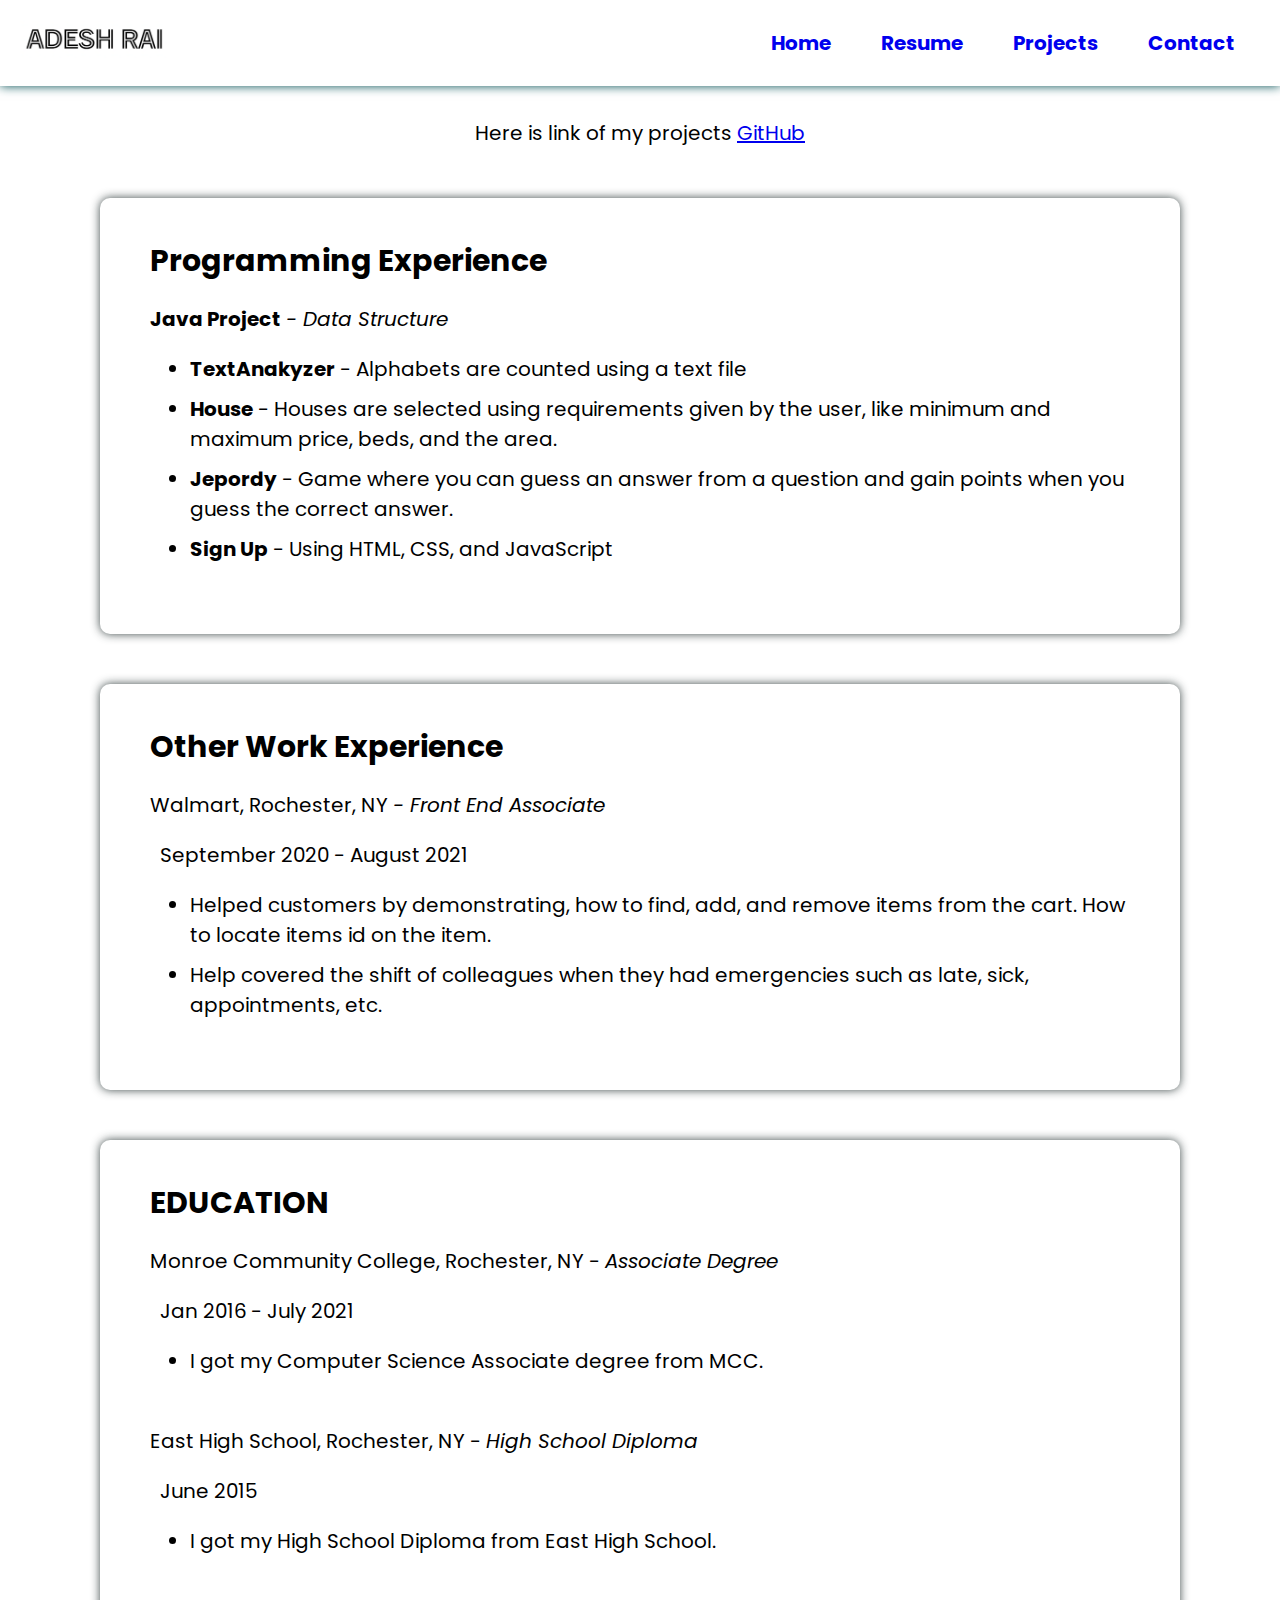
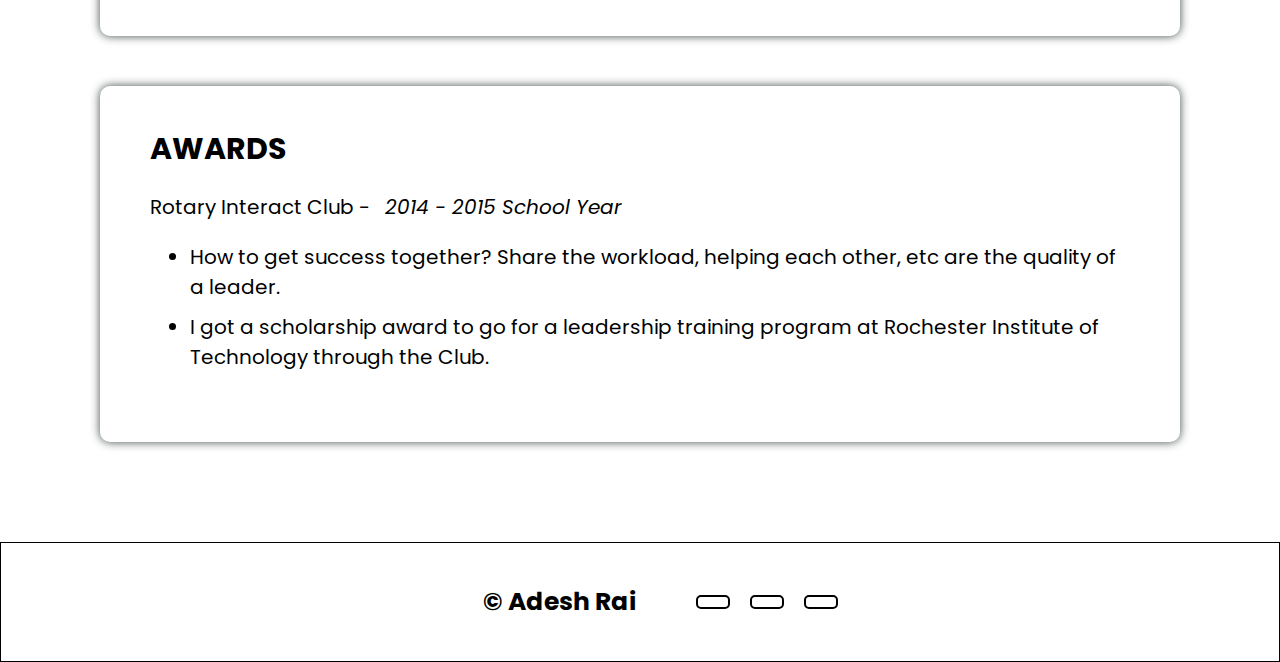
==== resume.html @ 14b8f740 "firstcommit" ====
<!DOCTYPE html>
<html lang="en">
<head>
    <meta charset="utf-8">
    <meta name="description" content="CIS117 FinalProject" />
    <meta name="author" content="Adesh Rai" />
    <meta name="server" content="courses2016.brockport.edu" />
    <link rel="stylesheet" href="https://cdnjs.cloudflare.com/ajax/libs/font-awesome/6.1.1/css/all.min.css" integrity="sha512-KfkfwYDsLkIlwQp6LFnl8zNdLGxu9YAA1QvwINks4PhcElQSvqcyVLLD9aMhXd13uQjoXtEKNosOWaZqXgel0g==" crossorigin="anonymous" referrerpolicy="no-referrer" />
    <meta name="keywords" content="html, tags, heading" />
    <link rel="stylesheet" href="style.css" />

    <title>Resume</title>
</head>
<body>

 <!-- Nav Bar-->
 <nav>
    <div class="logo">
      <img src="images/myLogo.png" alt="my logo" />
    </div>
    <ul class="nav-links">
      <li class="nav-item"><a href="index.html">Home</a></li>
      <li class="nav-item"><a href="resume.html">Resume</a></li>
      <li class="nav-item"><a href="projects.html">Projects</a></li> 
      <li class="nav-item"><a href="contact.html">Contact</a></li> 
    </ul>
  </nav>


    <h1>My Resume</h1>
    <p class="resume-par"> Here is link of my projects <a href="https://github.com/adeshrai6" target="blank">GitHub</a></p>

    <!-- Experience -->
    <div class="program-experience">    
        <h2>Programming Experience</h2>
        <p class="head"> <strong>Java Project</strong> <em> - Data Structure</em></p>   
        <p>
            <ul class="work-list">
                <li><strong>TextAnakyzer</strong> - Alphabets are counted using a text file
                <li><strong>House</strong> - Houses are selected using requirements given by the user, like minimum and maximum price, beds, and the area.</li>
                <li><strong>Jepordy</strong> - Game where you can guess an answer from a question and gain points when you guess the correct answer.</li>
                <li><strong>Sign Up</strong> - Using HTML, CSS, and JavaScript</li>
            </ul>
        </p>
    </div>

    <div class="other-work">
        <h2>Other Work Experience</h2>
        <p><span>Walmart, Rochester, NY </span> <em> - Front End Associate</em></p>
        <p class="date">September 2020 - August 2021</p>
        <p>
            <ul class="work-list">
                <li>Helped customers by demonstrating, how to find, add, and remove items from the cart. How to locate items id on the item.</li>
                <li>Help covered the shift of colleagues when they had emergencies such as late, sick, appointments, etc.</li>
            </ul>
        </p>
    </div>

    
    <!-- Education -->
    <div class="education">
        <h2>EDUCATION</h2>
        <p><span>Monroe Community College, Rochester, NY</span> - <em>Associate Degree</em></p>
        <p class="date">Jan 2016 - July 2021</p>
        <p><ul><li>I got my Computer Science Associate degree from MCC.</li></ul></p>

        <p class="high-school"><span>East High School, Rochester, NY</span> - <em>High School Diploma</em></p>
        <p class="date">June 2015</p>
        <p><ul><li>I got my High School Diploma from East High School.</li></ul></p>
    </div>
    <!-- Award -->
    
    <div class="Awards">
        <h2>AWARDS</h2>
        <p><span>Rotary Interact Club</span> - <em class="date">2014 - 2015 School Year</em></p>
        <p>
            <ul class="work-list">
                <li>How to get success together? Share the workload, helping each other, etc are the quality of a leader.</li>
                <li>I got a scholarship award to go for a leadership training program at Rochester Institute of Technology through the Club.</li>
            </ul>
        </p>
    </div>

    <footer>
        <p>&copy Adesh Rai</p>
        <div><a class="fab fa-github" href="https://github.com/adeshrai6" target="blank"></a></div>
        <div><a class="fab fa-facebook" href="https://facebook.com" target="blank"></a></div>
        <div><a class="fab fa-linkedin" href="https://linkedin.com" target="blank"></a></div>
    </footer>

</body>
</html>
---- style.css ----
@import url('https://fonts.googleapis.com/css2?family=Poppins&display=swap');

* {
    box-sizing: border-box;
}

body {
    box-sizing: border-box;
    font-family: "Poppins", Tahoma, sans-serif;
    margin: 0;
    font-size: 20px;
}
nav {
    background: white;
    box-shadow: 0px 0px 10px rgb(6, 81, 86); 
    display: flex;
    position: fixed;
    overflow: hidden;
    top: 0;
    z-index: 1;
    width: 100%;
    justify-content: space-between;
}

.nav-links {
    background: white;
    list-style: none;
    display: flex;
    justify-content: flex-end;
    margin: auto 20px;
    position: relative;
}

.nav-item{
    font-size: 20px;
    font-weight: bold;
    display: flex;
    justify-content: center;
    text-align: center;
    padding: 25px;
}


.logo img{
    position: relative;
    width: 150px;
    margin: 20px;
}

h1 {
    margin: 50px auto 30px auto;
    font-size: 25px;
    text-align: center;
}

h2, h3 {
    margin: 20px auto;
}

.first-par, .second-par, .form-par, .form, .program-experience,
.other-work, .education, .Awards{
    background-color: rgba(172, 245, 255, 0.198) 10%;
    margin: 50px 100px;
    padding:20px 50px 50px 50px;
    border-radius: 10px;
    box-shadow: 0 0 10px  rgba(48, 60, 60, 0.931);
}

.nav-links li:hover {
    background-color: rgb(203, 242, 251);
    border: 30px;
}

span {
    font-size: 20px;
}


.date {
    margin: 10px ;
}

.education ul li{
    margin: 0px 0px 30px 0px;
}

.Awards ul li {
    margin: 10px auto;
}

.other-work ul li {
    margin: 10px auto;
}

.program-experience ul li{
    margin: 10px auto;
}

.nav-links li a{
    text-decoration: none;

}


p.form-par {
    text-align: center;
}

.form button{
    text-align: center;
    margin: 0 0 0 45%;
    font-size: 20px;
    padding: 5px 10px;
    justify-content: center;
    align-items: center;
}

.first-last {
    padding: 30px 50px;
    display: flex;
    justify-content: center;
    flex-direction: column;
    font-size: 20px;
    margin: 30px 100px;
}

.last-name {
    padding: 30px 0 0 0;
}

.contact{
    padding: 20px 50px;
    display: flex;
    justify-content: center;
    flex-direction: column;
    font-size: 20px;
    margin: 30px 100px;
}

.phone {
    padding: 30px 0 0 0;
}

.text-area{
    padding: 20px 30px;
    font-size: 20px;
    text-align: center;
    margin: 50px;
}

textarea{
    width: 100%;
    height: 100px;
    
}



input {
    width: 100%;
    height: 40px;
    font-size: 20px;
    padding: 20px;
}

p.resume-par {
    text-align: center;
}

footer {
    background: white;
    border: 1px solid;
    display: flex;
    position: relative;
    padding: 40px;
    margin: 100px auto 0 auto;
    justify-content: center;
    align-items: center;
}

footer div {
    margin: 10px;
    cursor: pointer;
    border-radius: 5px;
    padding: 5px 15px;
    border: 2px solid;
}

footer p {
    margin: auto 50px;
    font-size: 25px;
    font-weight: bold;
}


.high-school {
    margin: 50px auto 20px auto
}

.image {
    display: grid;
    grid-template-columns: repeat(3, 1fr);
    grid-gap: 10px;
    align-items: center;
    justify-content: center;
    position: relative;
    margin: 30px 50px;
    padding: 30px;
}

.login img, .realestate img, .music img, .speech img, .meal-finder img, .comming-soon img{
    width: 300px;
    height: 300px;
    margin: 30px;
    border-radius: 10px;
}

.login, .realestate, .music, .speech, .meal-finder, .comming-soon{
    text-align: center;
}


.image-par {
    list-style-type: none;
    display: flex;
    justify-content: center;
    align-items: center;
}

.image div {
    border: 1px solid;
    border-radius: 10px;
    margin: auto auto 20px auto;
    box-shadow: 0 0px 10px rgb(64, 72, 73);
    align-items: center;
}


.image-par li {
    padding: 10px;
    border: 1px solid;
    border-radius: 5px;
    margin: 10px;
}


.source-code {
    padding: 10px;
    width: 90%;
    border: 1px solid;
    border-radius: 5px;
}




@media(max-width: 760px){
    main{
        grid-template-columns: repeat(2, 1fr);
    }
}

@media(max-width: 1100px){
    main{
        grid-template-columns: repeat(3, 1fr);
    }
}

@media(max-width: 500px){
    main{
        grid-template-columns: 1fr;
    }
}
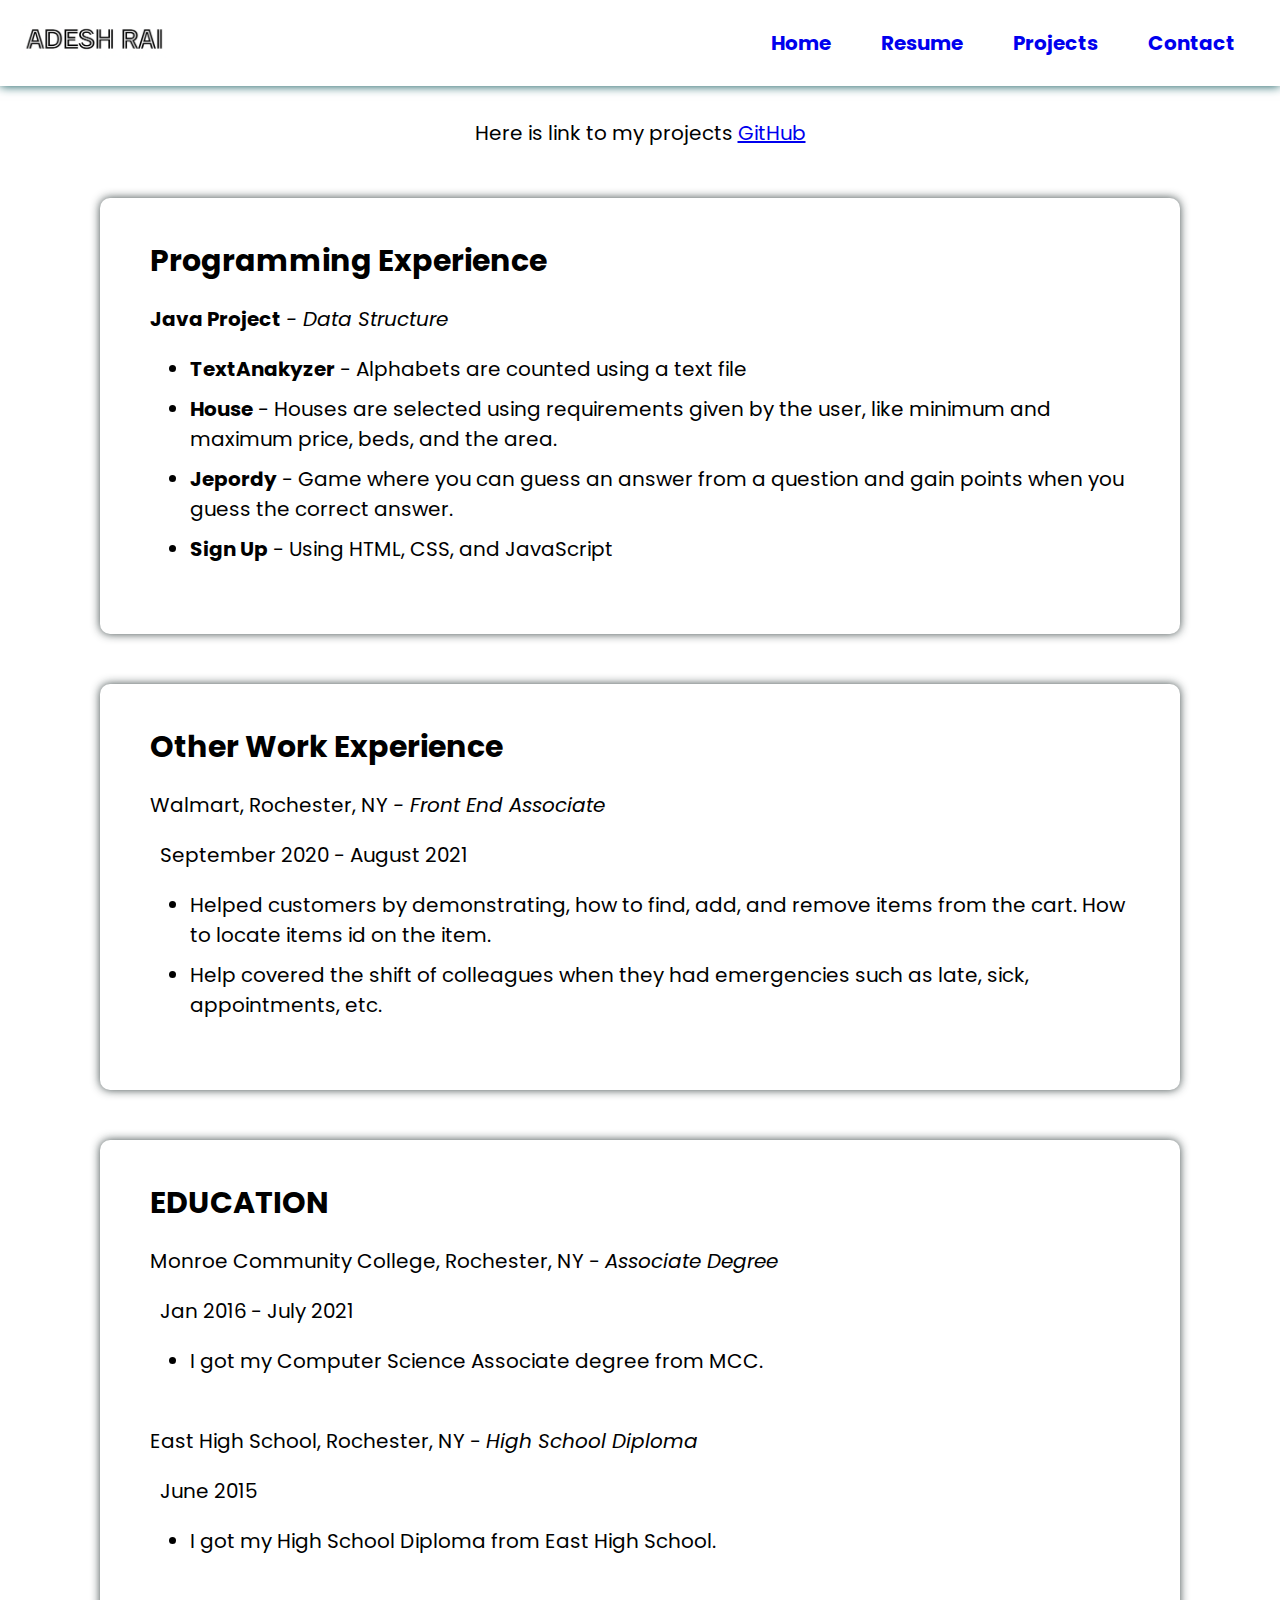
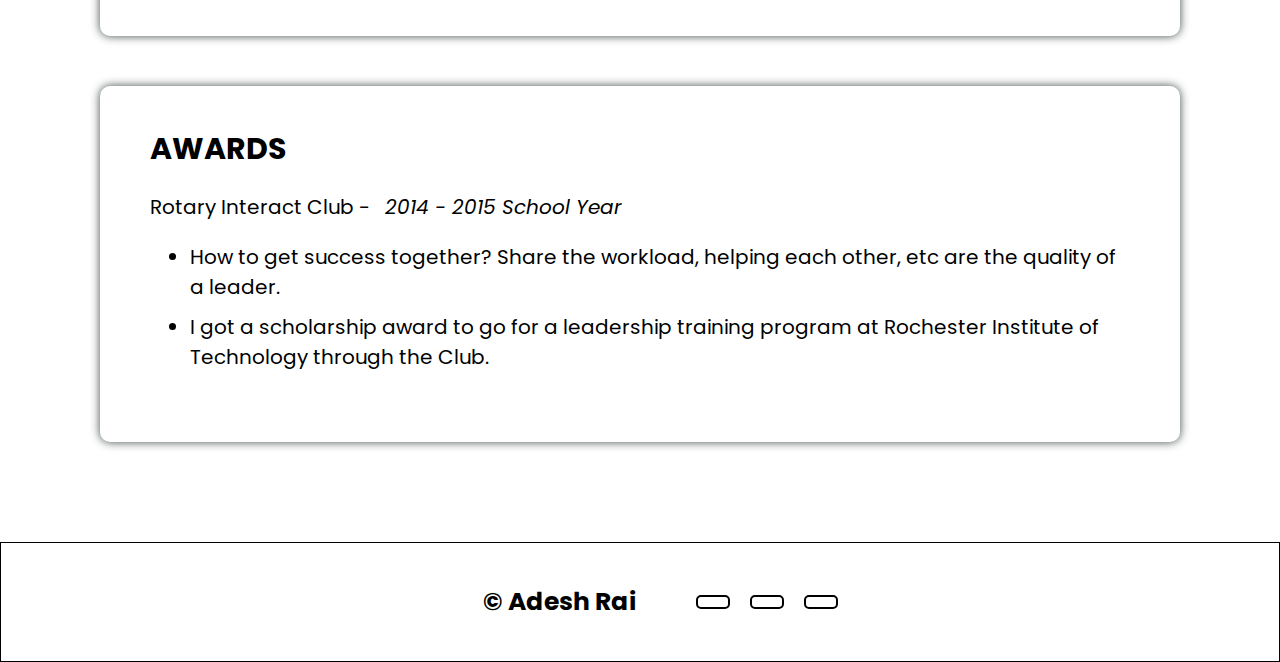
==== commit 96c7edc2: "linking project" ====
--- a/resume.html
+++ b/resume.html
@@ -28,7 +28,7 @@
 
 
     <h1>My Resume</h1>
-    <p class="resume-par"> Here is link of my projects <a href="https://github.com/adeshrai6" target="blank">GitHub</a></p>
+    <p class="resume-par"> Here is link to my projects <a href="https://github.com/adeshrai6" target="blank">GitHub</a></p>
 
     <!-- Experience -->
     <div class="program-experience">    
